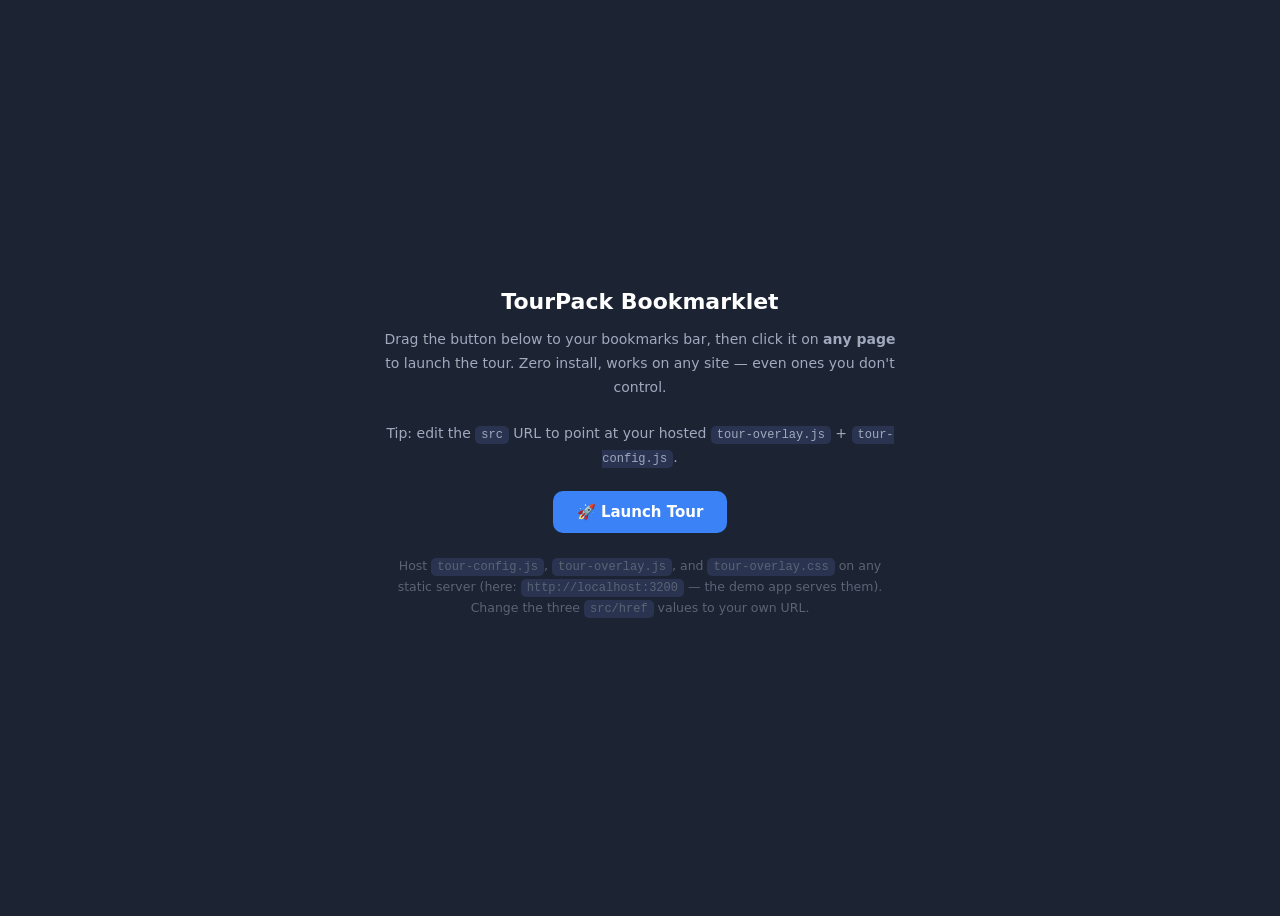
==== bookmarklet.html @ eff7cbf1 "TourPack: current version before AI integration — moveable/minimizable studio, HTML+Player export, H" ====
<!doctype html>
<html lang="en">
<head>
<meta charset="utf-8">
<title>TourPack Bookmarklet</title>
<style>
  body { font-family: Inter, system-ui, sans-serif; background: #1c2333; color: #fff; min-height: 100vh; display: flex; align-items: center; justify-content: center; }
  .wrap { max-width: 520px; text-align: center; padding: 30px; }
  h1 { font-size: 22px; margin-bottom: 8px; }
  p { color: #a0a9bd; font-size: 14px; line-height: 1.7; margin-bottom: 22px; }
  a.bookmarklet {
    display: inline-block; background: #3b82f6; color: #fff; text-decoration: none;
    padding: 12px 24px; border-radius: 10px; font-weight: 700; font-size: 15px; margin-bottom: 10px;
  }
  a.bookmarklet:hover { background: #2563eb; }
  .hint { color: #5b6474; font-size: 12.5px; line-height: 1.6; }
  code { background: #2a3350; padding: 2px 6px; border-radius: 5px; font-size: 12px; }
</style>
</head>
<body>
<div class="wrap">
  <h1>TourPack Bookmarklet</h1>
  <p>Drag the button below to your bookmarks bar, then click it on <b>any page</b> to launch the tour. Zero install, works on any site — even ones you don't control.</p>
  <p>Tip: edit the <code>src</code> URL to point at your hosted <code>tour-overlay.js</code> + <code>tour-config.js</code>.</p>
  <a class="bookmarklet" href="javascript:(function(){var c=document.createElement('script');c.src='http://localhost:3200/tour-config.js';document.head.appendChild(c);var s=document.createElement('script');s.src='http://localhost:3200/tour-overlay.js';document.head.appendChild(s);var l=document.createElement('link');l.rel='stylesheet';l.href='http://localhost:3200/tour-overlay.css';document.head.appendChild(l);})();">🚀 Launch Tour</a>
  <p class="hint">Host <code>tour-config.js</code>, <code>tour-overlay.js</code>, and <code>tour-overlay.css</code> on any static server (here: <code>http://localhost:3200</code> — the demo app serves them). Change the three <code>src/href</code> values to your own URL.</p>
</div>
</body>
</html>
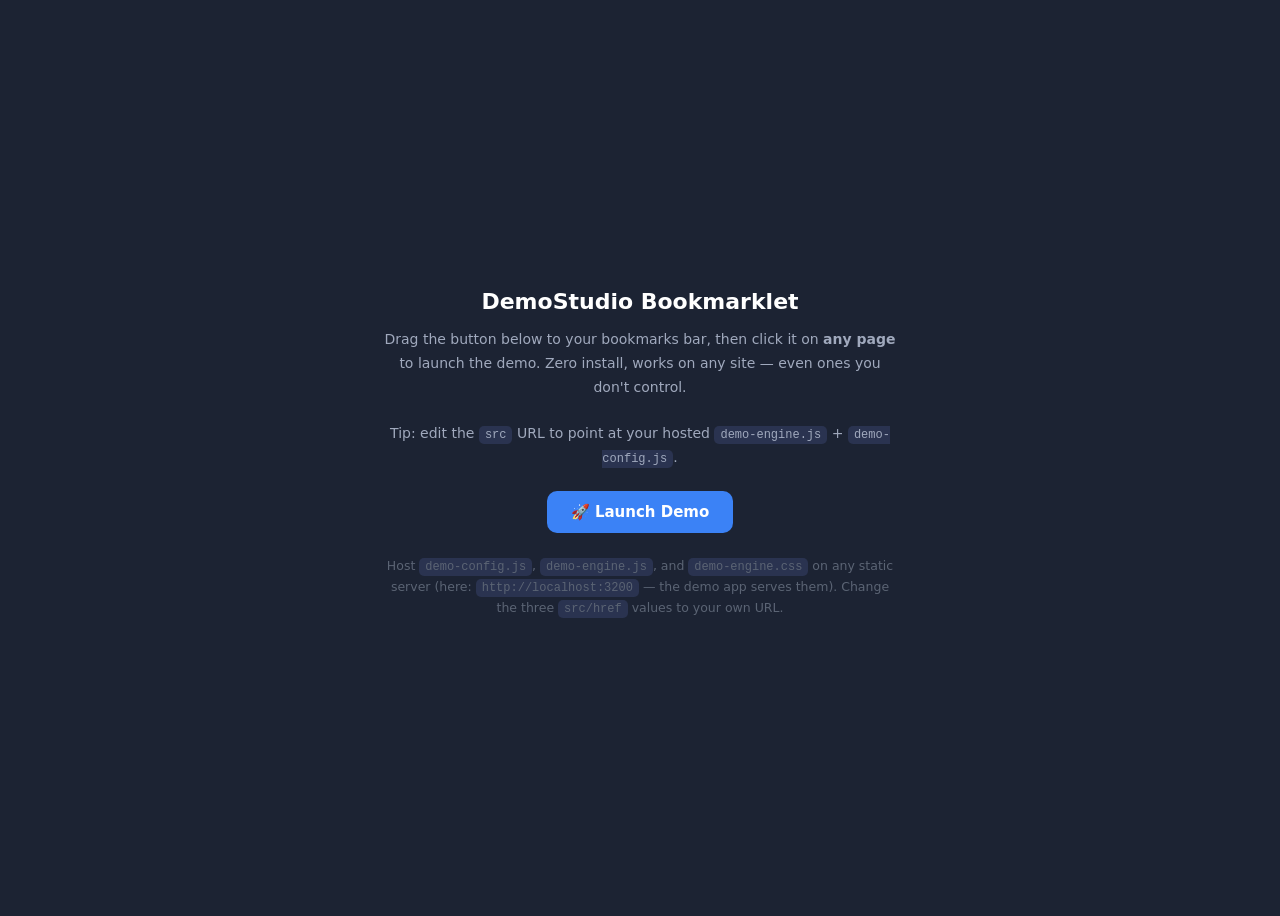
==== commit 6061b232: "Rebrand TourPack → DemoStudio: interactive demo platform for any web app - Rename engine: tour-overl" ====
--- a/bookmarklet.html
+++ b/bookmarklet.html
@@ -2,7 +2,7 @@
 <html lang="en">
 <head>
 <meta charset="utf-8">
-<title>TourPack Bookmarklet</title>
+<title>DemoStudio Bookmarklet</title>
 <style>
   body { font-family: Inter, system-ui, sans-serif; background: #1c2333; color: #fff; min-height: 100vh; display: flex; align-items: center; justify-content: center; }
   .wrap { max-width: 520px; text-align: center; padding: 30px; }
@@ -19,11 +19,11 @@
 </head>
 <body>
 <div class="wrap">
-  <h1>TourPack Bookmarklet</h1>
-  <p>Drag the button below to your bookmarks bar, then click it on <b>any page</b> to launch the tour. Zero install, works on any site — even ones you don't control.</p>
-  <p>Tip: edit the <code>src</code> URL to point at your hosted <code>tour-overlay.js</code> + <code>tour-config.js</code>.</p>
-  <a class="bookmarklet" href="javascript:(function(){var c=document.createElement('script');c.src='http://localhost:3200/tour-config.js';document.head.appendChild(c);var s=document.createElement('script');s.src='http://localhost:3200/tour-overlay.js';document.head.appendChild(s);var l=document.createElement('link');l.rel='stylesheet';l.href='http://localhost:3200/tour-overlay.css';document.head.appendChild(l);})();">🚀 Launch Tour</a>
-  <p class="hint">Host <code>tour-config.js</code>, <code>tour-overlay.js</code>, and <code>tour-overlay.css</code> on any static server (here: <code>http://localhost:3200</code> — the demo app serves them). Change the three <code>src/href</code> values to your own URL.</p>
+  <h1>DemoStudio Bookmarklet</h1>
+  <p>Drag the button below to your bookmarks bar, then click it on <b>any page</b> to launch the demo. Zero install, works on any site — even ones you don't control.</p>
+  <p>Tip: edit the <code>src</code> URL to point at your hosted <code>demo-engine.js</code> + <code>demo-config.js</code>.</p>
+  <a class="bookmarklet" href="javascript:(function(){var c=document.createElement('script');c.src='http://localhost:3200/demo-config.js';document.head.appendChild(c);var s=document.createElement('script');s.src='http://localhost:3200/demo-engine.js';document.head.appendChild(s);var l=document.createElement('link');l.rel='stylesheet';l.href='http://localhost:3200/demo-engine.css';document.head.appendChild(l);})();">🚀 Launch Demo</a>
+  <p class="hint">Host <code>demo-config.js</code>, <code>demo-engine.js</code>, and <code>demo-engine.css</code> on any static server (here: <code>http://localhost:3200</code> — the demo app serves them). Change the three <code>src/href</code> values to your own URL.</p>
 </div>
 </body>
 </html>
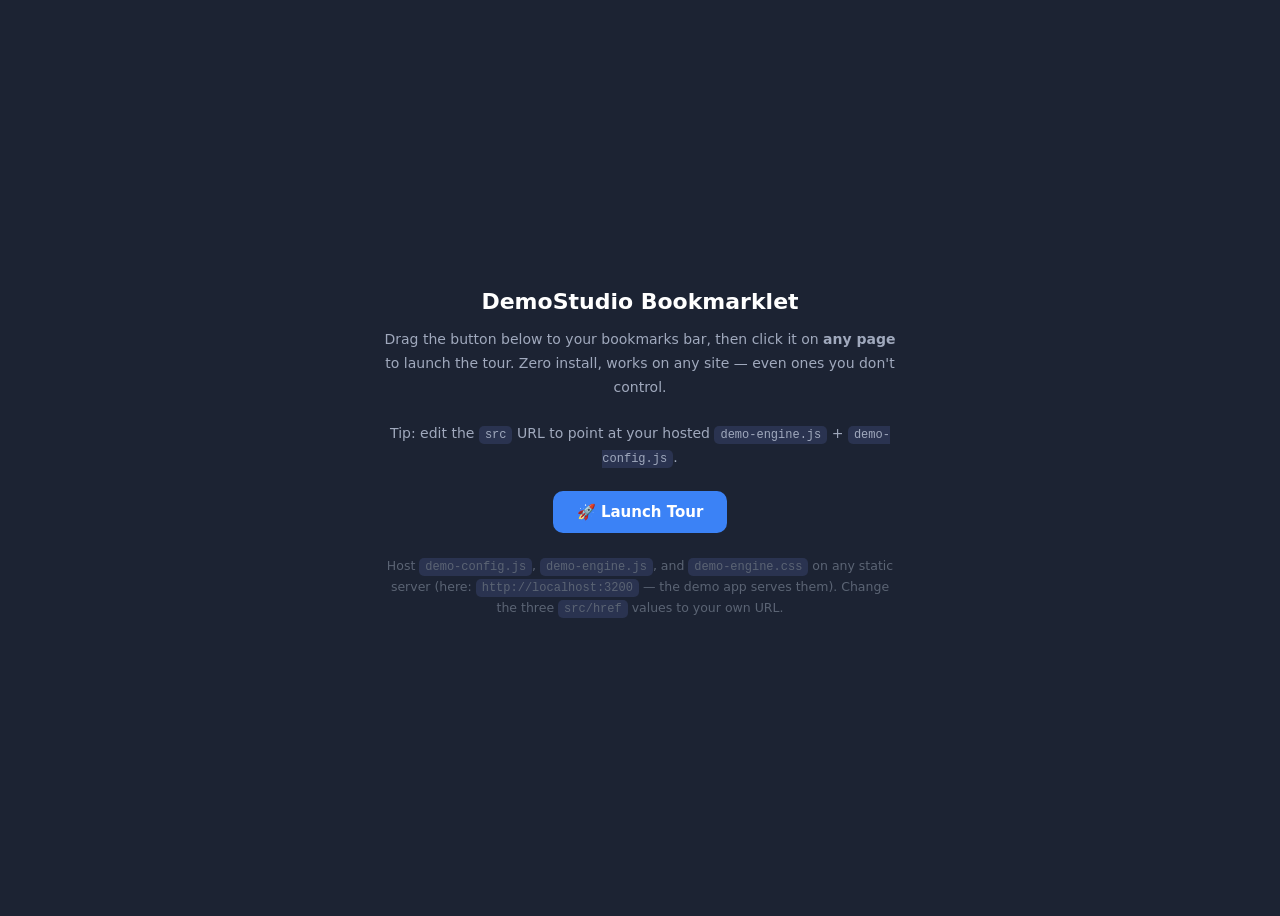
==== commit 6159de0d: "Rebrand TourPack → DemoStudio (AI edition): interactive demo platform - Rename engine files: demo-en" ====
--- a/bookmarklet.html
+++ b/bookmarklet.html
@@ -20,9 +20,9 @@
 <body>
 <div class="wrap">
   <h1>DemoStudio Bookmarklet</h1>
-  <p>Drag the button below to your bookmarks bar, then click it on <b>any page</b> to launch the demo. Zero install, works on any site — even ones you don't control.</p>
+  <p>Drag the button below to your bookmarks bar, then click it on <b>any page</b> to launch the tour. Zero install, works on any site — even ones you don't control.</p>
   <p>Tip: edit the <code>src</code> URL to point at your hosted <code>demo-engine.js</code> + <code>demo-config.js</code>.</p>
-  <a class="bookmarklet" href="javascript:(function(){var c=document.createElement('script');c.src='http://localhost:3200/demo-config.js';document.head.appendChild(c);var s=document.createElement('script');s.src='http://localhost:3200/demo-engine.js';document.head.appendChild(s);var l=document.createElement('link');l.rel='stylesheet';l.href='http://localhost:3200/demo-engine.css';document.head.appendChild(l);})();">🚀 Launch Demo</a>
+  <a class="bookmarklet" href="javascript:(function(){var c=document.createElement('script');c.src='http://localhost:3200/demo-config.js';document.head.appendChild(c);var s=document.createElement('script');s.src='http://localhost:3200/demo-engine.js';document.head.appendChild(s);var l=document.createElement('link');l.rel='stylesheet';l.href='http://localhost:3200/demo-engine.css';document.head.appendChild(l);})();">🚀 Launch Tour</a>
   <p class="hint">Host <code>demo-config.js</code>, <code>demo-engine.js</code>, and <code>demo-engine.css</code> on any static server (here: <code>http://localhost:3200</code> — the demo app serves them). Change the three <code>src/href</code> values to your own URL.</p>
 </div>
 </body>
